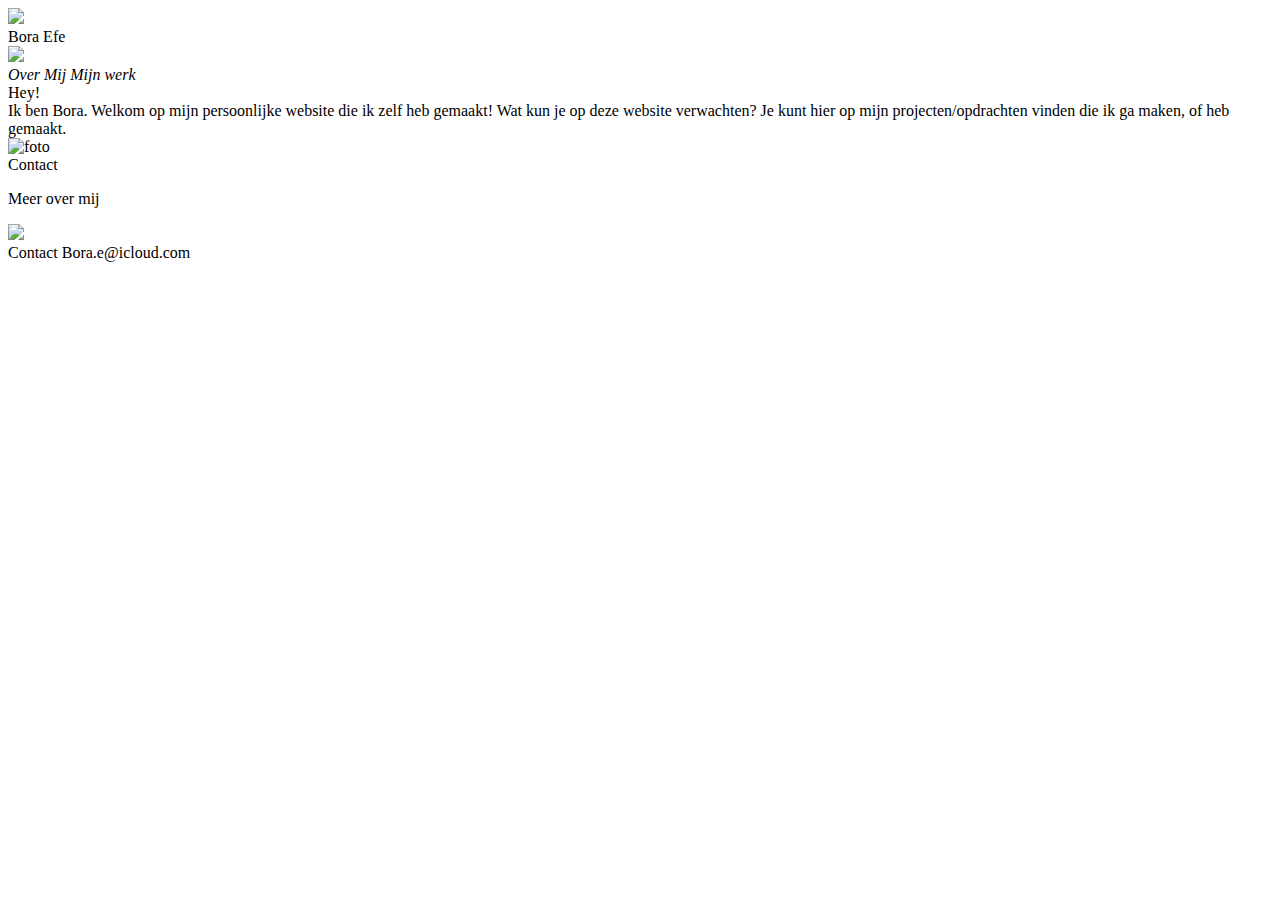
==== index.html @ 176d731f "Moved index to root" ====
<!DOCTYPE html>
<html lang="en">
<head>
    <meta charset="UTF-8">
    <meta http-equiv="X-UA-Compatible" content="IE=edge">
    <meta name="viewport" content="width=device-width, initial-scale=1.0">
    <title>Portfolio - Bora Efe</title>
    <link rel="stylesheet" href="/css/index.css">
    <link rel="preconnect" href="https://fonts.googleapis.com">
    <link rel="preconnect" href="https://fonts.googleapis.com">
<link rel="preconnect" href="https://fonts.gstatic.com" crossorigin>
<link href="https://fonts.googleapis.com/css2?family=Josefin+Sans:ital,wght@1,500&family=Secular+One&display=swap" rel="stylesheet">
<style>
</style>
</head>
<body>
    <header>
        <img class="roclogo" src="../afbeeldingen/ROC-RGB-groot.png">
        <div class="headertext"> 
          Bora Efe
        </div>
        <nav>
         <img class="navbar" src="../afbeeldingen/menu-icon.svg">
             <nav class="navbar-content"> 
             <cite><a>Over Mij</a></cite>
             <cite><a>Mijn werk</a></cite>
             </nav>
          </nav>
    </header>
    <section>
     <div class="sectiontitle">Hey!</div>
     <div class="sectiontext">Ik ben Bora. Welkom op mijn persoonlijke website die ik zelf heb gemaakt! Wat kun je op deze website verwachten? Je kunt hier op mijn projecten/opdrachten vinden die ik ga maken, of heb gemaakt.</div>
     <div class="dot"><div class="foto"><img src="../afbeeldingen/thinking_man_PNG11606.png" alt="foto" height="250px" width="220px"></div></div>
     <div class="contact"> Contact</div>
    </section>
    <main>
     <div class="slidebar">
        <p>Meer over mij</p>    
        <div class="slidebarcircle">
         <img class="arrow" src="../afbeeldingen/Font_Awesome_5_solid_arrow-right.svg.png">
        </div>
     </div>
    </main>
    <div class="section2">
       <div class="sectiontext">
      </div>
    </div>
    <footer>
    <p2> Contact</p2>
    <p3> Bora.e@icloud.com</p3>
    </footer>
</body>
</html>
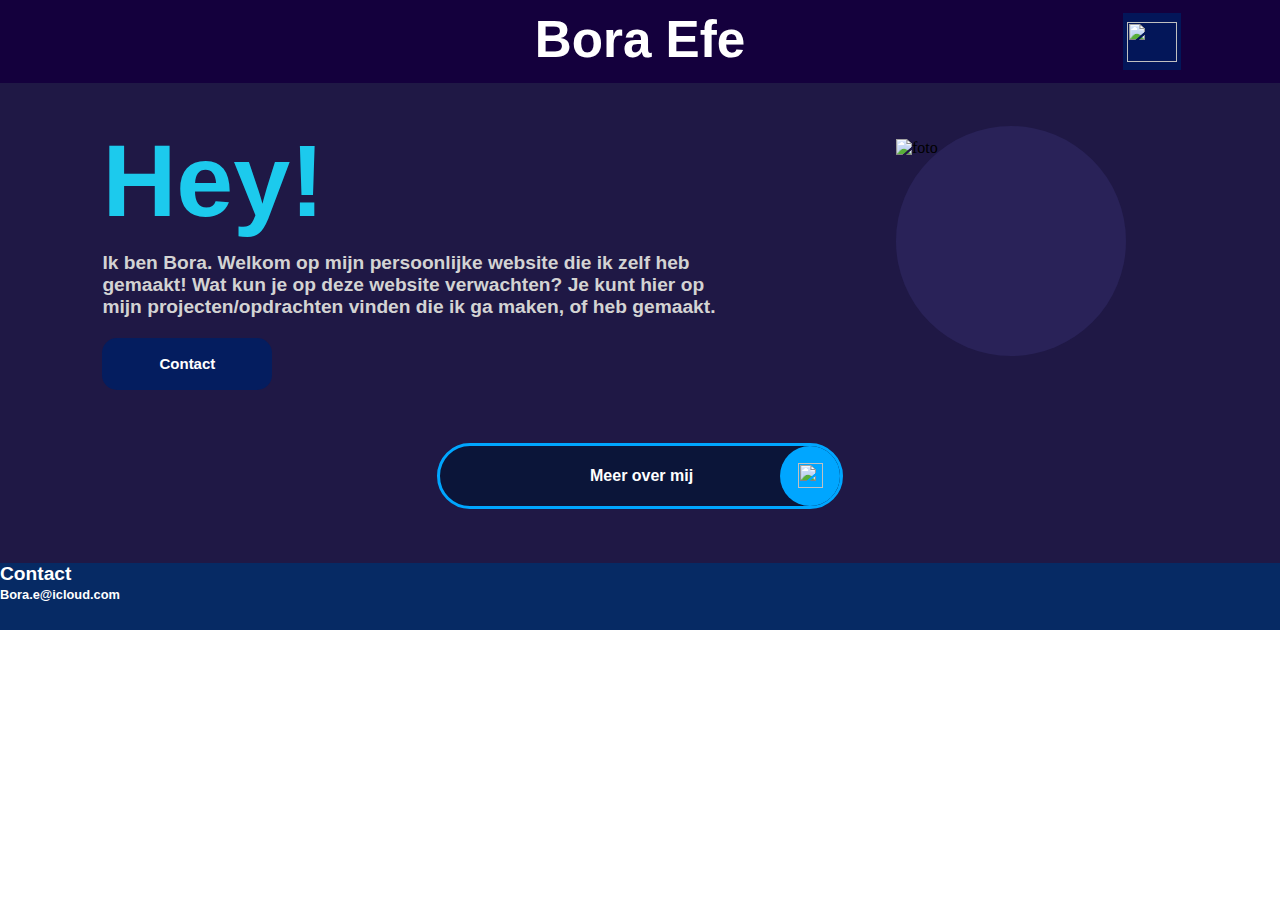
==== commit df8f5a95: "kdaan" ====
--- a/index.html
+++ b/index.html
@@ -15,7 +15,6 @@
 </head>
 <body>
     <header>
-        <img class="roclogo" src="../afbeeldingen/ROC-RGB-groot.png">
         <div class="headertext"> 
           Bora Efe
         </div>
@@ -43,11 +42,14 @@
     </main>
     <div class="section2">
        <div class="sectiontext">
+        <img class="lucas" src="../afbeeldingen/MicrosoftTeams-image-removebg-preview (1).png" >
       </div>
     </div>
     <footer>
-    <p2> Contact</p2>
-    <p3> Bora.e@icloud.com</p3>
+      <div class="contactfooter">
+        <p2> Contact</p2>
+        <p3> Bora.e@icloud.com</p3>
+      </div>
     </footer>
 </body>
 </html>--- a/css/index.css
+++ b/css/index.css
@@ -0,0 +1,282 @@
+*{
+margin:0px;
+padding:0px;
+}
+header{
+    background-color: #14003D;
+    width:100%;
+    height:6.5vw;
+    display: flex;
+    align-items: center;
+    justify-content: center;
+}
+section{
+    background-color: #0B1539;
+    background-color: #1F1845;
+    width:100%;
+    height:360px;
+}
+.headertext{
+    color:white;
+    font-size: 4vw;
+    justify-content: flex;
+    text-align: center;
+    padding-top:8px;
+    font-family: sans-serif;
+    font-weight: bold;
+    width:30vw; 
+    position: absolute;
+    padding-bottom:1vw;
+}
+nav{
+width: 4.5vw;
+height: 4.5vw;
+background-color:#031659;
+display:flex;   
+position: relative;
+margin-left:80vw;
+}
+@media screen and (max-width:415px) {
+    header{
+      height:18vw;
+    }
+    .headertext{
+        font-size:11vw;
+        width:250px;
+        padding-bottom:2vw;
+    }
+    nav{
+        width:11vw;
+        height:11vw;
+    }
+    .sectiontext{
+        font-size:3.5vw !important; 
+        width:75vw !important;
+    }
+    .sectiontitle{
+        font-size:11vw !important;
+    }
+    .dot{
+        margin-top:-35vw !important;
+        display:none;
+    }
+    .contact{
+        margin-top:18vw;
+        height:11vw !important;
+        width:32vw !important;
+        font-size:15px   !important;
+        line-height:42px !important;
+    }
+    .foto{
+        display:none;
+    }
+    .slidebar{
+        height:40px !important;
+        width:250px !important;
+    }
+    section{
+        height:270px;   
+    }
+    .navbar{
+        width:40px !important;
+        height:35px !important;
+    }
+    p{ 
+        font-size:5 !important;
+        margin-left:60px !important;
+        line-height:40px !important;   
+    }
+    .section2{
+        height:300px !important;
+    }
+    .arrow{ 
+        margin:auto !important;
+        align-items:center !important;
+    }
+}
+@media screen and (min-width:415px){
+.lucas{
+    display:none
+}
+}
+@media screen and (min-width:415px) and (max-width:850px){
+    header{
+        height:14vw;
+    }
+    .headertext{
+        font-size:10vw;
+        width:350px;
+        padding-bottom:2vw;
+    }
+    nav{
+        width:9.5vw;
+        height:9.5vw;
+    }
+    section{
+        height:470px;
+    }
+    .sectiontext{
+        font-size:3vw !important; 
+    }
+    .sectiontitle{
+        font-size:11vw !important;
+    }
+    .dot{
+        margin-top:-35vw !important;
+    }
+    .contact{
+        margin-top:70px !important;
+    }
+}
+.sectiontitle{
+Color:rgb(28, 202, 237);
+font-size:8vw;
+font-family: sans-serif;
+font-weight: bold;
+width:20vw;
+padding-left:8vw;
+padding-top:3vw;
+position: relative;
+margin-bottom:1vw;
+}
+.sectiontext{
+color:lightgray;
+font-family: sans-serif;
+font-weight: bold;
+font-size:1.5vw;
+padding-left:8vw;
+width:50vw;
+position:relative;
+}
+.dot{
+    width:230px;
+    height:230px;
+    border-radius: 50%;
+    background-color: #292258;
+    margin-top: -15vw;
+    margin-left:70vw;
+    position: absolute;
+}
+.foto{
+    height:auto;
+    width:100%;
+    padding-top:1vw;
+}
+.navbar{
+    display: flex;
+    align-items: center;
+    margin:auto;    
+    height:40px;
+    width:50px; 
+    margin-left:4px;
+}
+.contact{
+    height:52px;
+    width:170px;
+    background-color:#041D5F;
+    margin-left:8vw;
+    border-radius:15px;
+    color: white;
+    font-family: sans-serif;
+    text-align: center;
+    line-height:52px;
+    font-size:15px;
+    margin-top:20px;
+    font-weight: bold;
+}
+main{
+    width:100%;
+    height:90px;
+    background-color: #0B1539;
+    background-color: #1F1845;
+}
+.slidebar{
+    Height:60px;
+    width:400px;
+    background-color:#0B1539;  
+    justify-content: center;
+    text-align: center;
+    margin:auto;
+    border-radius:45px;
+    border-color:rgb(0, 166, 255);
+    border-style: solid;
+}
+.slidebarcircle{
+    background-color: rgb(0, 166, 255);
+    height:100%;
+    width:15%;
+    border-radius:180px;
+    margin-left:auto; 
+}
+p{
+    color:white;   
+    line-height:60px;           
+    position: absolute;
+    margin-left:150px;
+    font-size:6;
+    font-weight: bold;
+    font-family: sans-serif;
+}
+.arrow{
+    width:25px;
+    height:25px;
+    margin:auto;    
+    margin-top:17px;
+}
+footer{
+    height:67px;
+    width:100%;
+    background-color: #062a64;
+    display:flex;
+}
+.section2{
+    height:30px;
+    width:100%;
+    background-color: #0B1539;
+    background-color: #1F1845;
+}
+.navbar-content {
+    display: none;
+    position: absolute;
+    background-color: #291e6b;
+    width:110px;
+    height:220px;
+    box-shadow: 0px 8px 16px 0px rgba(0,0,0,0.2);
+    padding: 4px 5px;
+    z-index: 1;
+    margin-left:1px;
+    margin-top:55px;  
+}
+nav:hover .navbar-content{
+    display: block; 
+}
+cite{
+    font-size:20px;
+    font-family:Arial, Helvetica, sans-serif;
+    line-height: 30px;
+    color:white;
+    padding-left:5px;
+}
+p2{
+    color:white;
+    font-weight: bold;
+    font-family: sans-serif;
+    font-weight: bold;
+    font-size:1.5vw;
+    position: static;
+}
+p3{
+    color:white;
+    position: relative;
+    font-family: sans-serif;
+    font-weight: bold;
+    font-size:1vw;
+}
+.lucas{
+    width:200px;
+    height:200px;
+}
+.contactfooter{
+    height:auto;
+    width:100px; 
+}
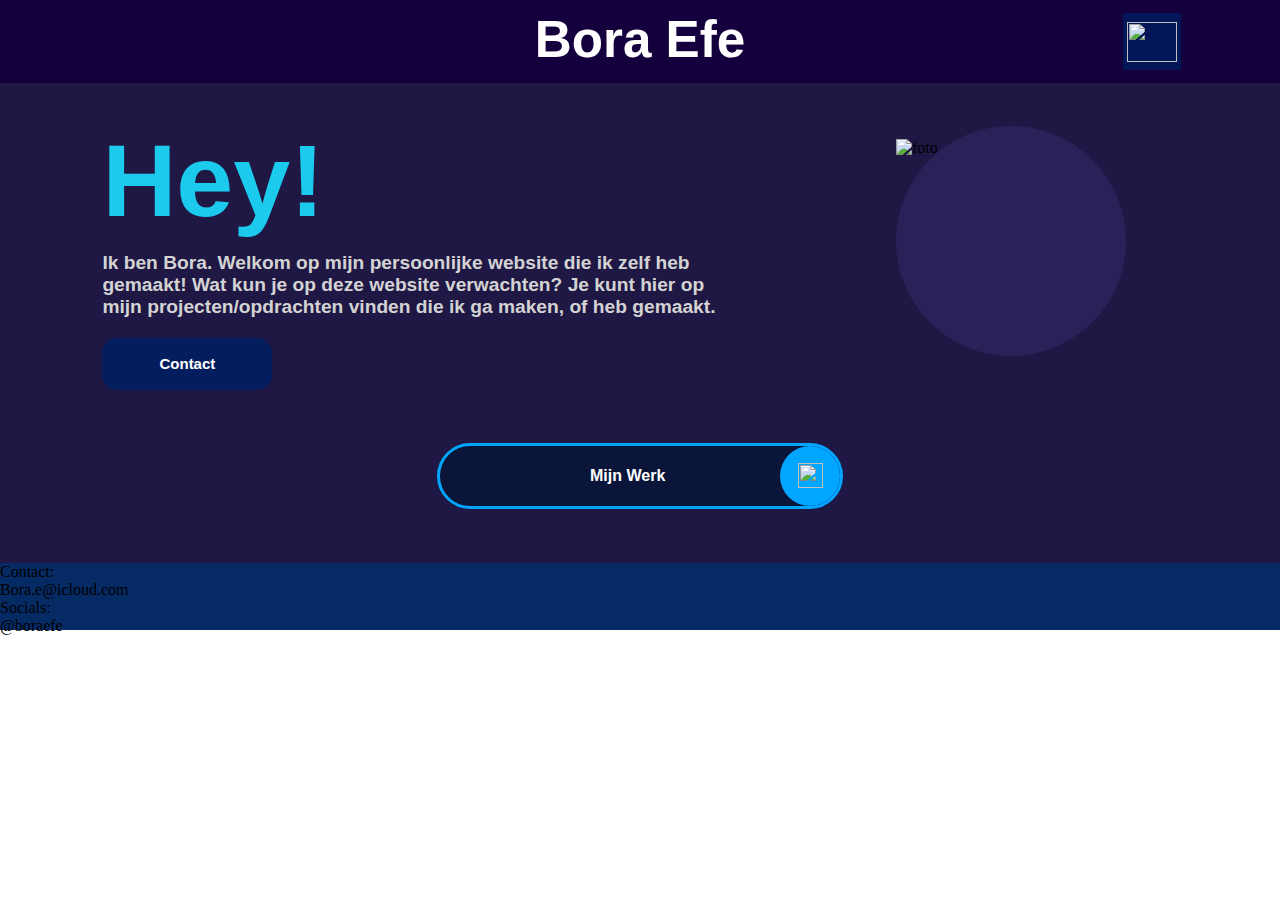
==== commit 5696cbe4: "gitcommiet" ====
--- a/index.html
+++ b/index.html
@@ -1,55 +1,76 @@
 <!DOCTYPE html>
 <html lang="en">
+
 <head>
-    <meta charset="UTF-8">
-    <meta http-equiv="X-UA-Compatible" content="IE=edge">
-    <meta name="viewport" content="width=device-width, initial-scale=1.0">
-    <title>Portfolio - Bora Efe</title>
-    <link rel="stylesheet" href="/css/index.css">
-    <link rel="preconnect" href="https://fonts.googleapis.com">
-    <link rel="preconnect" href="https://fonts.googleapis.com">
-<link rel="preconnect" href="https://fonts.gstatic.com" crossorigin>
-<link href="https://fonts.googleapis.com/css2?family=Josefin+Sans:ital,wght@1,500&family=Secular+One&display=swap" rel="stylesheet">
-<style>
-</style>
+  <meta charset="UTF-8">
+  <meta http-equiv="X-UA-Compatible" content="IE=edge">
+  <meta name="viewport" content="width=device-width, initial-scale=1.0">
+  <title>Portfolio - Bora Efe</title>
+  <link rel="stylesheet" href="/css/index.css">
+  <link rel="preconnect" href="https://fonts.googleapis.com">
+  <link rel="preconnect" href="https://fonts.googleapis.com">
+  <link rel="preconnect" href="https://fonts.gstatic.com" crossorigin>
+  <link href="https://fonts.googleapis.com/css2?family=Josefin+Sans:ital,wght@1,500&family=Secular+One&display=swap"
+    rel="stylesheet">
+  <style>
+  </style>
 </head>
+
 <body>
-    <header>
-        <div class="headertext"> 
-          Bora Efe
-        </div>
-        <nav>
-         <img class="navbar" src="../afbeeldingen/menu-icon.svg">
-             <nav class="navbar-content"> 
-             <cite><a>Over Mij</a></cite>
-             <cite><a>Mijn werk</a></cite>
-             </nav>
-          </nav>
-    </header>
-    <section>
-     <div class="sectiontitle">Hey!</div>
-     <div class="sectiontext">Ik ben Bora. Welkom op mijn persoonlijke website die ik zelf heb gemaakt! Wat kun je op deze website verwachten? Je kunt hier op mijn projecten/opdrachten vinden die ik ga maken, of heb gemaakt.</div>
-     <div class="dot"><div class="foto"><img src="../afbeeldingen/thinking_man_PNG11606.png" alt="foto" height="250px" width="220px"></div></div>
-     <div class="contact"> Contact</div>
-    </section>
-    <main>
-     <div class="slidebar">
-        <p>Meer over mij</p>    
-        <div class="slidebarcircle">
-         <img class="arrow" src="../afbeeldingen/Font_Awesome_5_solid_arrow-right.svg.png">
-        </div>
-     </div>
-    </main>
-    <div class="section2">
-       <div class="sectiontext">
-        <img class="lucas" src="../afbeeldingen/MicrosoftTeams-image-removebg-preview (1).png" >
+  <header>
+    <div class="headertext">
+      Bora Efe
+    </div>
+    <nav>
+      <img class="navbar" src="../afbeeldingen/menu-icon.svg">
+      <nav class="navbar-content">
+        <cite><a href="mijnwerk.html">Mijn Werk</a></cite>
+        <cite><a href="contact.html">Contact</a></cite>
+      </nav>
+    </nav>
+  </header>
+  <section>
+    <div class="sectiontitle">Hey!</div>
+    <div class="textblock">
+      <div class="sectiontext">Ik ben Bora. Welkom op mijn persoonlijke website die ik zelf heb gemaakt! Wat kun je op
+        deze website verwachten? Je kunt hier op mijn projecten/opdrachten vinden die ik ga maken, of heb gemaakt.
       </div>
     </div>
-    <footer>
-      <div class="contactfooter">
-        <p2> Contact</p2>
-        <p3> Bora.e@icloud.com</p3>
+    <div class="dot">
+      <div class="foto"><img src="./afbeeldingen/IMG_2196_thumbnail.png" alt="foto" height="250px" width="200px">
       </div>
-    </footer>
+    </div>
+    <div class="contact"> Contact</div>
+  </section>
+  <main>
+    <a href="mijnwerk.html">
+      <div class="slidebar">
+        <p>Mijn Werk</p>
+        <div class="slidebarcircle">
+          <a href="overmij.html"><img class="arrow"
+              src="../afbeeldingen/Font_Awesome_5_solid_arrow-right.svg.png"></a>
+        </div>
+      </div>
+    </a>
+  </main>
+  <div class="section2">
+    <div class="sectiontext">
+      <img class="lucas" src="../afbeeldingen/MicrosoftTeams-image-removebg-preview (1).png">
+    </div>
+  </div>
+  <footer>
+    <div class="contactfooter">
+      <div class="f1">
+        <div class="footer1"> Contact:</div>
+        <div class="footer2"> Bora.e@icloud.com
+        </div>
+      </div>
+      <div class="f2">
+        <div class="footer3">Socials:</div>
+        <div class="footer4">@boraefe</div>
+      </div>
+    </div>
+  </footer>
 </body>
+
 </html>